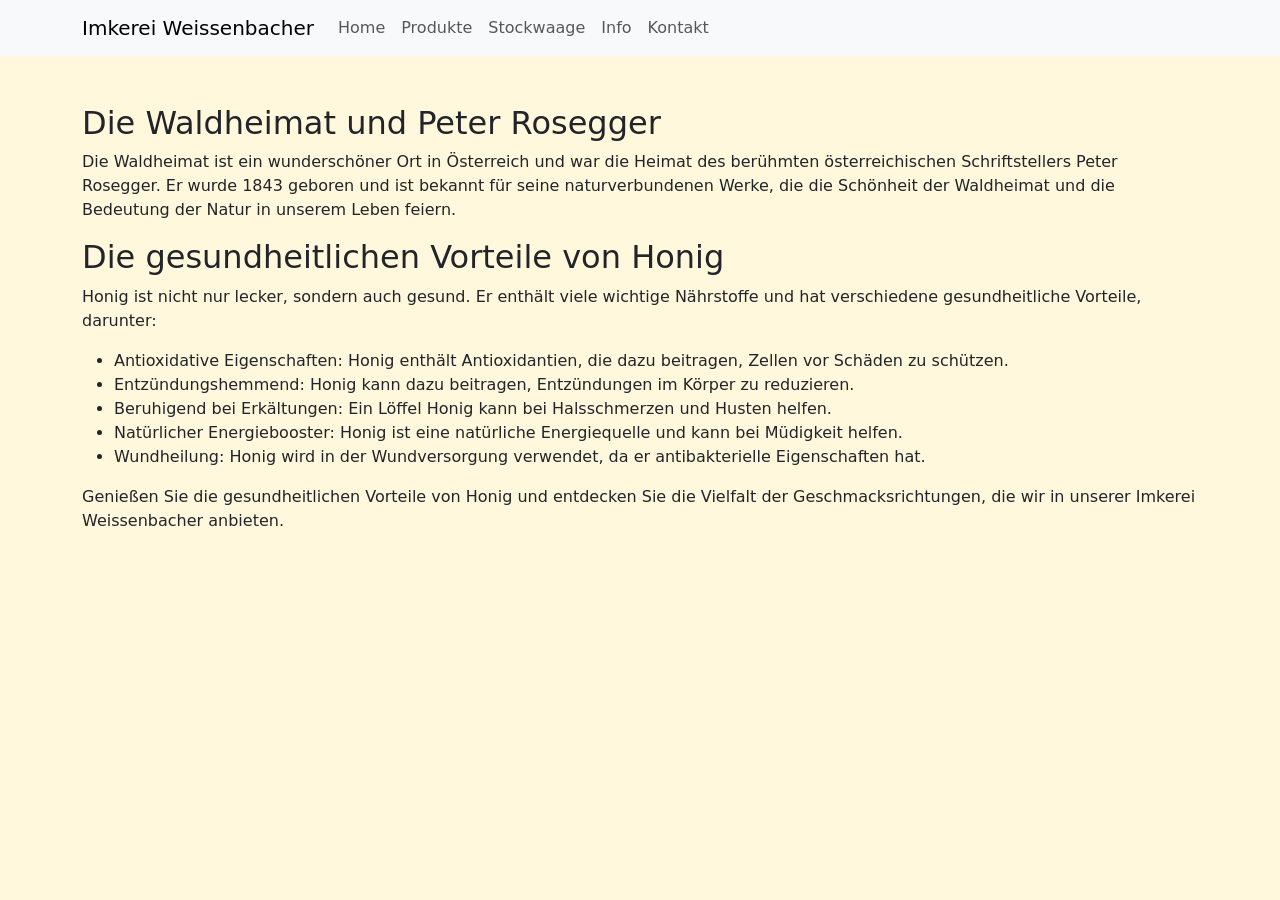
==== info.html @ 79f95ec9 "Create info.html" ====
<!doctype html>
<html lang="en">
<head>
    <meta charset="utf-8">
    <meta name="viewport" content="width=device-width, initial-scale=1">
    <title>Info - Imkerei Weissenbacher</title>
    <link href="https://cdn.jsdelivr.net/npm/bootstrap@5.3.2/dist/css/bootstrap.min.css" rel="stylesheet" integrity="sha384-T3c6CoIi6uLrA9TneNEoa7RxnatzjcDSCmG1MXxSR1GAsXEV/Dwwykc2MPK8M2HN" crossorigin="anonymous">
    <style>
        body {
            background-color: #fff8dc; /* Hellgelb */
        }
    </style>
</head>
<body>
    <nav class="navbar navbar-expand-lg navbar-light bg-light">
        <div class="container">
            <a class="navbar-brand" href="#">Imkerei Weissenbacher</a>
            <button class="navbar-toggler" type="button" data-bs-toggle="collapse" data-bs-target="#navbarNav" aria-controls="navbarNav" aria-expanded="false" aria-label="Toggle navigation">
                <span class="navbar-toggler-icon"></span>
            </button>
            <div class="collapse navbar-collapse" id="navbarNav">
                <ul class="navbar-nav">
                    <li class="nav-item">
                        <a class="nav-link" href="index.html">Home</a>
                    </li>
                    <li class="nav-item">
                        <a class="nav-link" href="produkte.html">Produkte</a>
                    </li>
                    <li class="nav-item">
                        <a class="nav-link" href="stockwaage.html">Stockwaage</a>
                    </li>
                    <li class="nav-item active">
                        <a class="nav-link" href="info.html">Info</a>
                    </li>
                    <li class="nav-item">
                        <a class="nav-link" href="kontakt.html">Kontakt</a>
                    </li>
                </ul>
            </div>
        </div>
    </nav>
    
    <div class="container mt-5">
        <h2>Die Waldheimat und Peter Rosegger</h2>
        <p>Die Waldheimat ist ein wunderschöner Ort in Österreich und war die Heimat des berühmten österreichischen Schriftstellers Peter Rosegger. Er wurde 1843 geboren und ist bekannt für seine naturverbundenen Werke, die die Schönheit der Waldheimat und die Bedeutung der Natur in unserem Leben feiern.</p>
        
        <h2>Die gesundheitlichen Vorteile von Honig</h2>
        <p>Honig ist nicht nur lecker, sondern auch gesund. Er enthält viele wichtige Nährstoffe und hat verschiedene gesundheitliche Vorteile, darunter:</p>
        <ul>
            <li>Antioxidative Eigenschaften: Honig enthält Antioxidantien, die dazu beitragen, Zellen vor Schäden zu schützen.</li>
            <li>Entzündungshemmend: Honig kann dazu beitragen, Entzündungen im Körper zu reduzieren.</li>
            <li>Beruhigend bei Erkältungen: Ein Löffel Honig kann bei Halsschmerzen und Husten helfen.</li>
            <li>Natürlicher Energiebooster: Honig ist eine natürliche Energiequelle und kann bei Müdigkeit helfen.</li>
            <li>Wundheilung: Honig wird in der Wundversorgung verwendet, da er antibakterielle Eigenschaften hat.</li>
        </ul>
        <p>Genießen Sie die gesundheitlichen Vorteile von Honig und entdecken Sie die Vielfalt der Geschmacksrichtungen, die wir in unserer Imkerei Weissenbacher anbieten.</p>
    </div>
    
    <script src="https://cdn.jsdelivr.net/npm/bootstrap@5.3.2/dist/js/bootstrap.bundle.min.js" integrity="sha384-C6RzsynM9kWDrMNeT87bh95OGNyZPhcTNXj1NW7RuBCsyN/o0jlpcV8Qyq46cDfL" crossorigin="anonymous"></script>
</body>
</html>
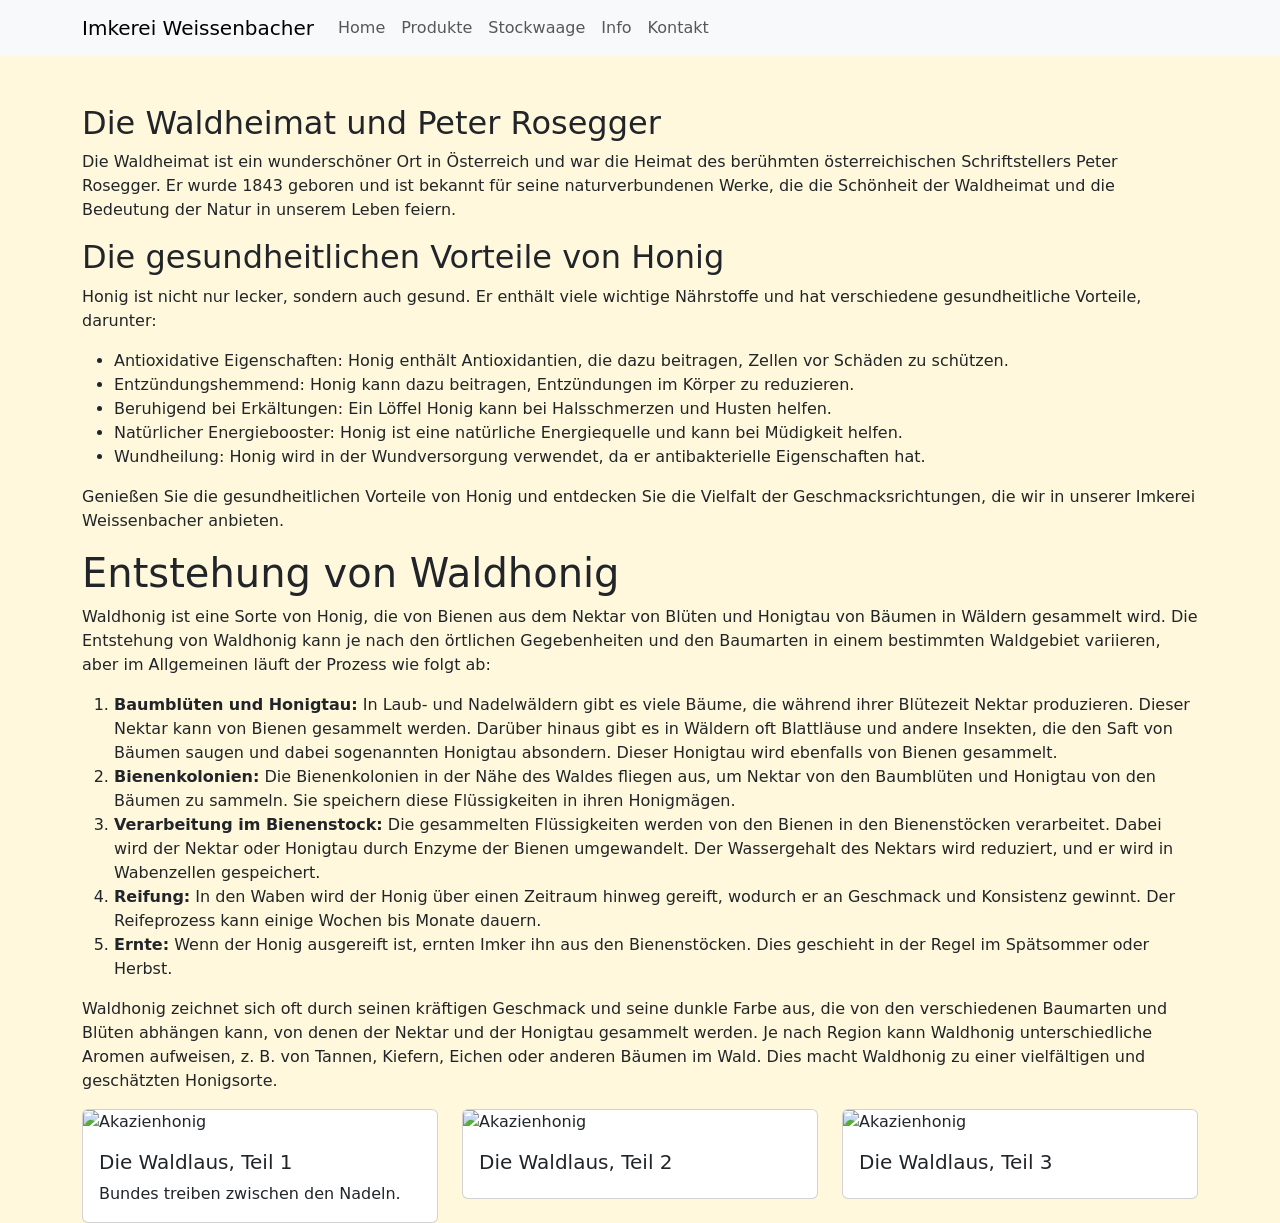
==== commit 1056313f: "Update info.html" ====
--- a/info.html
+++ b/info.html
@@ -44,6 +44,8 @@
         <h2>Die Waldheimat und Peter Rosegger</h2>
         <p>Die Waldheimat ist ein wunderschöner Ort in Österreich und war die Heimat des berühmten österreichischen Schriftstellers Peter Rosegger. Er wurde 1843 geboren und ist bekannt für seine naturverbundenen Werke, die die Schönheit der Waldheimat und die Bedeutung der Natur in unserem Leben feiern.</p>
         
+
+		
         <h2>Die gesundheitlichen Vorteile von Honig</h2>
         <p>Honig ist nicht nur lecker, sondern auch gesund. Er enthält viele wichtige Nährstoffe und hat verschiedene gesundheitliche Vorteile, darunter:</p>
         <ul>
@@ -54,8 +56,57 @@
             <li>Wundheilung: Honig wird in der Wundversorgung verwendet, da er antibakterielle Eigenschaften hat.</li>
         </ul>
         <p>Genießen Sie die gesundheitlichen Vorteile von Honig und entdecken Sie die Vielfalt der Geschmacksrichtungen, die wir in unserer Imkerei Weissenbacher anbieten.</p>
-    </div>
     
+    
+	<head>
+    <title>Entstehung von Waldhonig</title>
+</head>
+<body>
+    <h1>Entstehung von Waldhonig</h1>
+    <p>Waldhonig ist eine Sorte von Honig, die von Bienen aus dem Nektar von Blüten und Honigtau von Bäumen in Wäldern gesammelt wird. Die Entstehung von Waldhonig kann je nach den örtlichen Gegebenheiten und den Baumarten in einem bestimmten Waldgebiet variieren, aber im Allgemeinen läuft der Prozess wie folgt ab:</p>
+    
+    <ol>
+        <li><strong>Baumblüten und Honigtau:</strong> In Laub- und Nadelwäldern gibt es viele Bäume, die während ihrer Blütezeit Nektar produzieren. Dieser Nektar kann von Bienen gesammelt werden. Darüber hinaus gibt es in Wäldern oft Blattläuse und andere Insekten, die den Saft von Bäumen saugen und dabei sogenannten Honigtau absondern. Dieser Honigtau wird ebenfalls von Bienen gesammelt.</li>
+        <li><strong>Bienenkolonien:</strong> Die Bienenkolonien in der Nähe des Waldes fliegen aus, um Nektar von den Baumblüten und Honigtau von den Bäumen zu sammeln. Sie speichern diese Flüssigkeiten in ihren Honigmägen.</li>
+        <li><strong>Verarbeitung im Bienenstock:</strong> Die gesammelten Flüssigkeiten werden von den Bienen in den Bienenstöcken verarbeitet. Dabei wird der Nektar oder Honigtau durch Enzyme der Bienen umgewandelt. Der Wassergehalt des Nektars wird reduziert, und er wird in Wabenzellen gespeichert.</li>
+        <li><strong>Reifung:</strong> In den Waben wird der Honig über einen Zeitraum hinweg gereift, wodurch er an Geschmack und Konsistenz gewinnt. Der Reifeprozess kann einige Wochen bis Monate dauern.</li>
+        <li><strong>Ernte:</strong> Wenn der Honig ausgereift ist, ernten Imker ihn aus den Bienenstöcken. Dies geschieht in der Regel im Spätsommer oder Herbst.</li>
+    </ol>
+    
+    <p>Waldhonig zeichnet sich oft durch seinen kräftigen Geschmack und seine dunkle Farbe aus, die von den verschiedenen Baumarten und Blüten abhängen kann, von denen der Nektar und der Honigtau gesammelt werden. Je nach Region kann Waldhonig unterschiedliche Aromen aufweisen, z. B. von Tannen, Kiefern, Eichen oder anderen Bäumen im Wald. Dies macht Waldhonig zu einer vielfältigen und geschätzten Honigsorte.</p>
+</body>
+
+      <div class="row">
+            <div class="col-md-4">
+                <div class="card">
+                    <img src="Laus1.jpeg" class="card-img-top" alt="Akazienhonig">
+                    <div class="card-body">
+                        <h5 class="card-title">Die Waldlaus, Teil 1</h5>
+                        <p class="card-text">Bundes treiben zwischen den Nadeln.</p>
+                    </div>
+                </div>
+            </div>
+            <div class="col-md-4">
+                <div class="card">
+                    <img src="Laus2.jpeg" class="card-img-top" alt="Akazienhonig">
+                    <div class="card-body">
+                        <h5 class="card-title">Die Waldlaus, Teil 2</h5>
+                        <p class="card-text"></p>
+                    </div>
+                </div>
+            </div>
+            <div class="col-md-4">
+                <div class="card">
+                    <img src="Laus3.jpeg" class="card-img-top" alt="Akazienhonig">
+                    <div class="card-body">
+                        <h5 class="card-title">Die Waldlaus, Teil 3</h5>
+                        <p class="card-text"></p>
+                    </div>
+                </div>
+            </div>
+
+	</div>
+	
     <script src="https://cdn.jsdelivr.net/npm/bootstrap@5.3.2/dist/js/bootstrap.bundle.min.js" integrity="sha384-C6RzsynM9kWDrMNeT87bh95OGNyZPhcTNXj1NW7RuBCsyN/o0jlpcV8Qyq46cDfL" crossorigin="anonymous"></script>
 </body>
 </html>
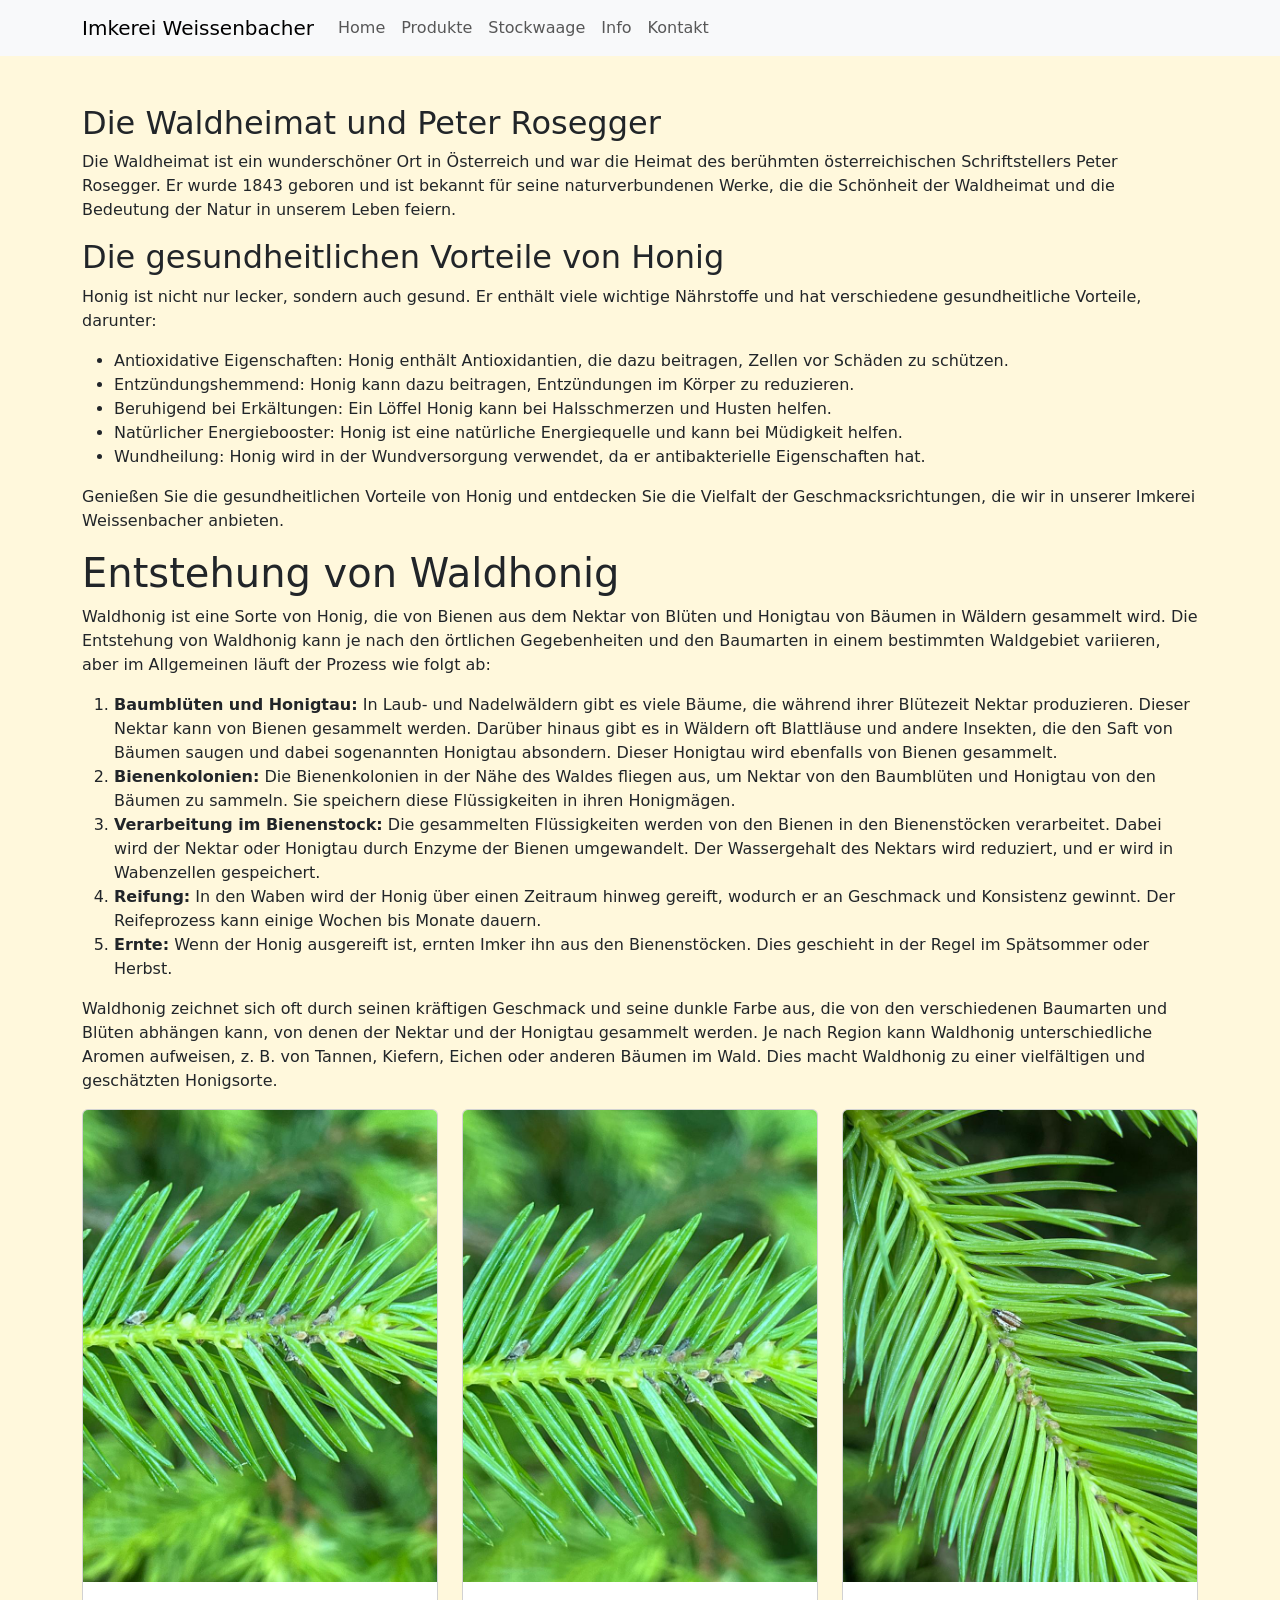
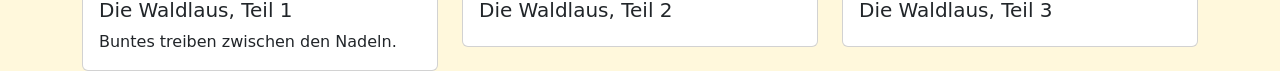
==== commit 0d925a00: "Update info.html" ====
--- a/info.html
+++ b/info.html
@@ -82,7 +82,7 @@
                     <img src="Laus1.jpeg" class="card-img-top" alt="Akazienhonig">
                     <div class="card-body">
                         <h5 class="card-title">Die Waldlaus, Teil 1</h5>
-                        <p class="card-text">Bundes treiben zwischen den Nadeln.</p>
+                        <p class="card-text">Buntes treiben zwischen den Nadeln.</p>
                     </div>
                 </div>
             </div>
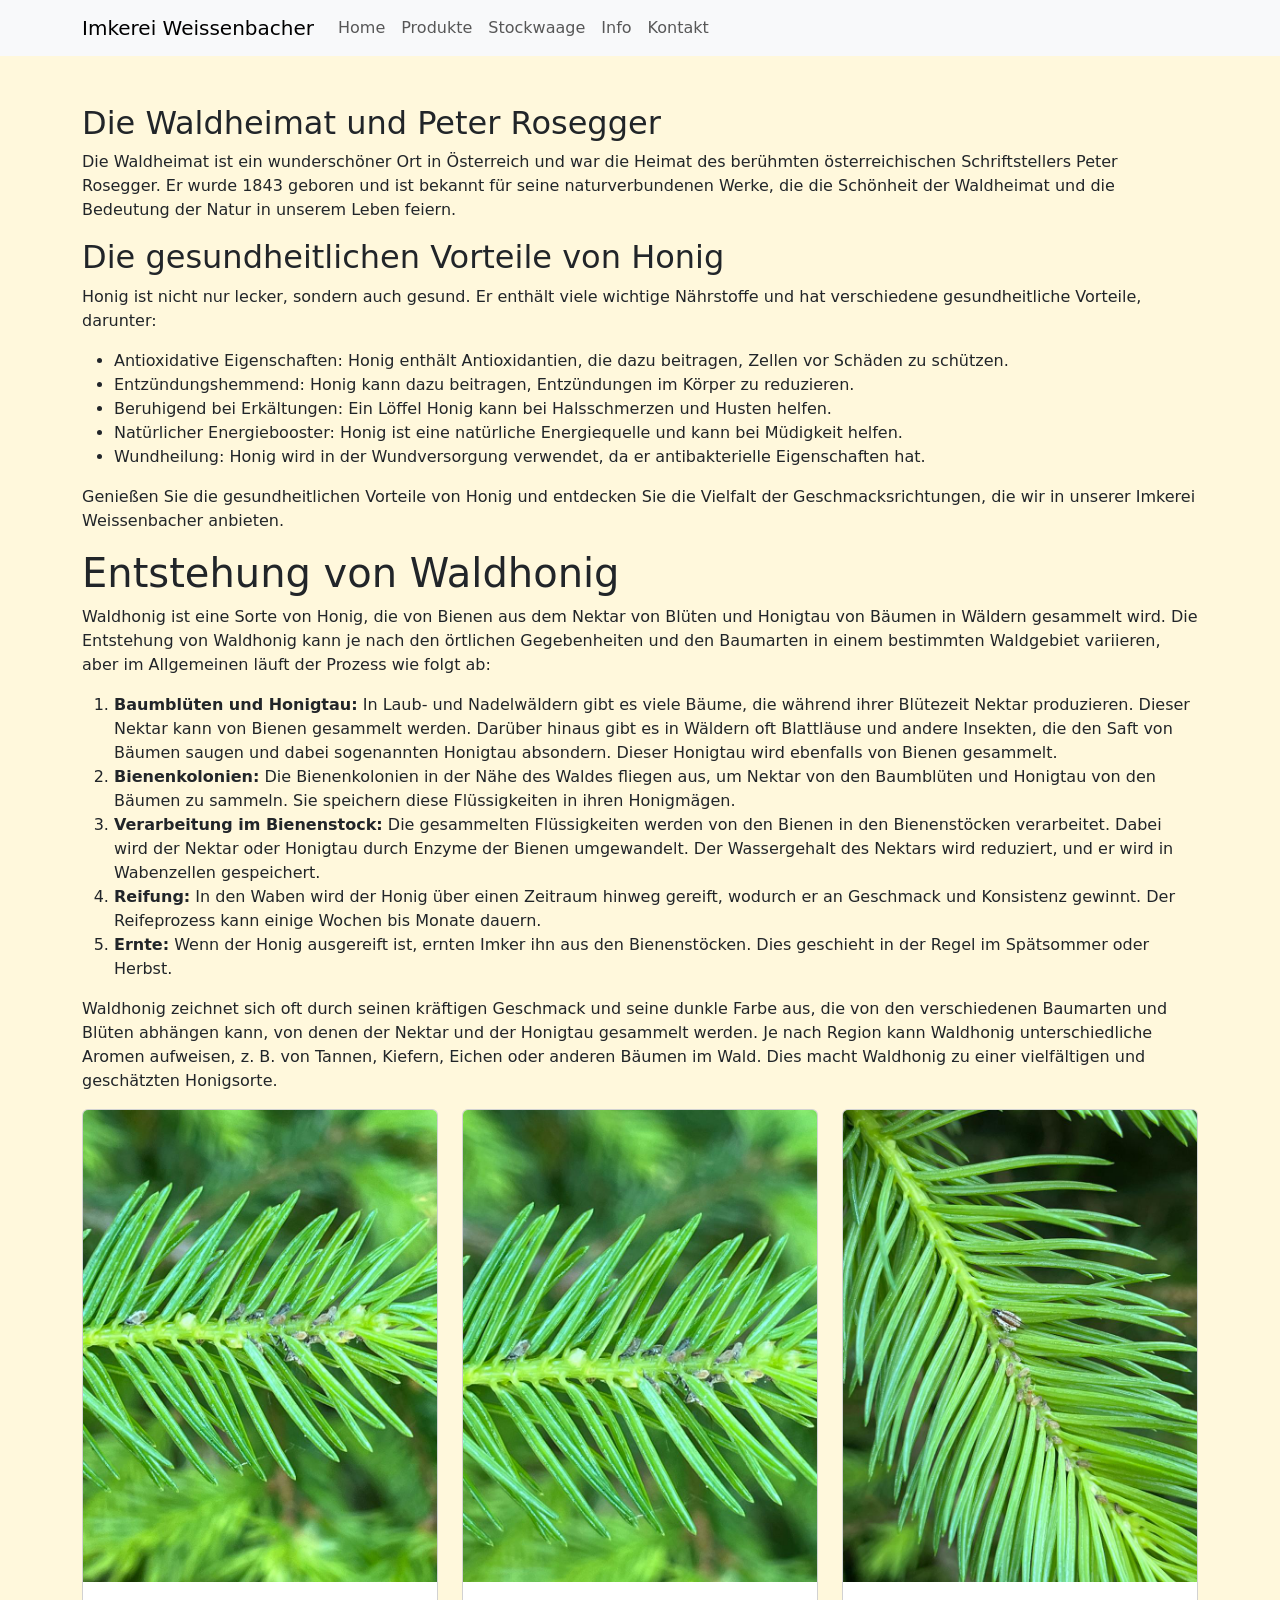
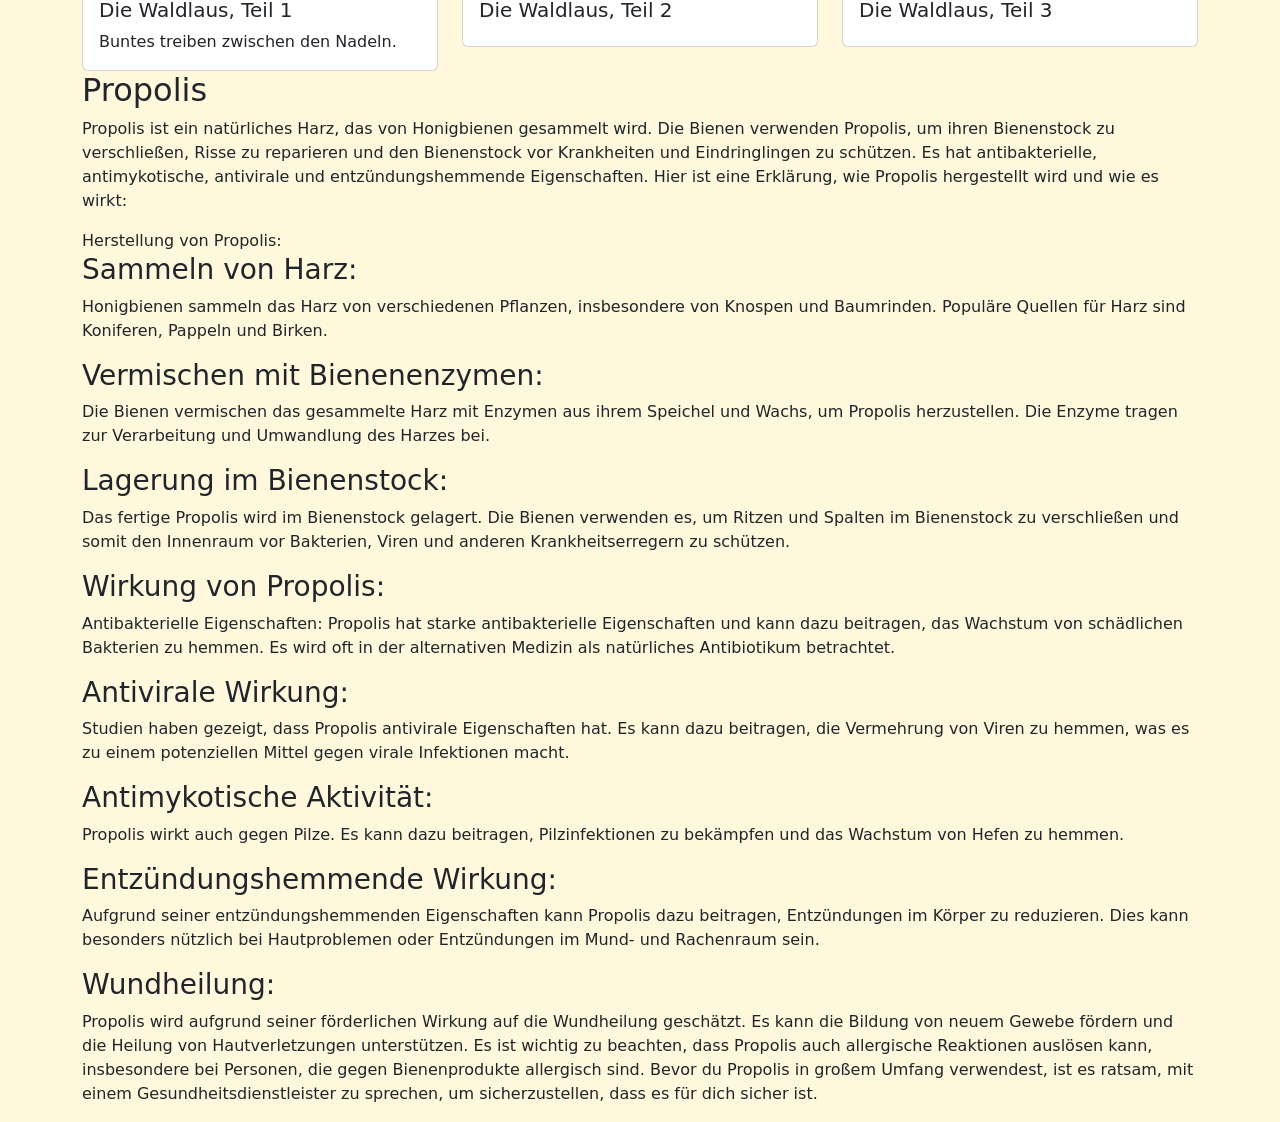
==== commit 4ecc0ca9: "Update info.html" ====
--- a/info.html
+++ b/info.html
@@ -10,6 +10,9 @@
             background-color: #fff8dc; /* Hellgelb */
         }
     </style>
+    <link rel="icon" href="favicon-16x16.png" type="image/png">
+    <link rel="shortcut icon" href="favicon-16x16.png" type="image/png">
+    <link rel="apple-touch-icon" sizes="180x180" href="apple-touch-icon.png">
 </head>
 <body>
     <nav class="navbar navbar-expand-lg navbar-light bg-light">
@@ -58,10 +61,10 @@
         <p>Genießen Sie die gesundheitlichen Vorteile von Honig und entdecken Sie die Vielfalt der Geschmacksrichtungen, die wir in unserer Imkerei Weissenbacher anbieten.</p>
     
     
-	<head>
-    <title>Entstehung von Waldhonig</title>
-</head>
-<body>
+	
+<title>Entstehung von Waldhonig</title>
+
+
     <h1>Entstehung von Waldhonig</h1>
     <p>Waldhonig ist eine Sorte von Honig, die von Bienen aus dem Nektar von Blüten und Honigtau von Bäumen in Wäldern gesammelt wird. Die Entstehung von Waldhonig kann je nach den örtlichen Gegebenheiten und den Baumarten in einem bestimmten Waldgebiet variieren, aber im Allgemeinen läuft der Prozess wie folgt ab:</p>
     
@@ -74,7 +77,7 @@
     </ol>
     
     <p>Waldhonig zeichnet sich oft durch seinen kräftigen Geschmack und seine dunkle Farbe aus, die von den verschiedenen Baumarten und Blüten abhängen kann, von denen der Nektar und der Honigtau gesammelt werden. Je nach Region kann Waldhonig unterschiedliche Aromen aufweisen, z. B. von Tannen, Kiefern, Eichen oder anderen Bäumen im Wald. Dies macht Waldhonig zu einer vielfältigen und geschätzten Honigsorte.</p>
-</body>
+
 
       <div class="row">
             <div class="col-md-4">
@@ -106,7 +109,38 @@
             </div>
 
 	</div>
-	
-    <script src="https://cdn.jsdelivr.net/npm/bootstrap@5.3.2/dist/js/bootstrap.bundle.min.js" integrity="sha384-C6RzsynM9kWDrMNeT87bh95OGNyZPhcTNXj1NW7RuBCsyN/o0jlpcV8Qyq46cDfL" crossorigin="anonymous"></script>
+	    
+	<h2>Propolis</h2>
+        <p>Propolis ist ein natürliches Harz, das von Honigbienen gesammelt wird. Die Bienen verwenden Propolis, um ihren Bienenstock zu verschließen, Risse zu reparieren und den Bienenstock vor Krankheiten und Eindringlingen zu schützen. Es hat antibakterielle, antimykotische, antivirale und entzündungshemmende Eigenschaften. Hier ist eine Erklärung, wie Propolis hergestellt wird und wie es wirkt:</p>
+        Herstellung von Propolis:
+<h3>Sammeln von Harz:</h3>
+<p>Honigbienen sammeln das Harz von verschiedenen Pflanzen, insbesondere von Knospen und Baumrinden. Populäre Quellen für Harz sind Koniferen, Pappeln und Birken.</p>
+
+<h3>Vermischen mit Bienenenzymen:</h3>
+<p>Die Bienen vermischen das gesammelte Harz mit Enzymen aus ihrem Speichel und Wachs, um Propolis herzustellen. Die Enzyme tragen zur Verarbeitung und Umwandlung des Harzes bei.</p>
+
+<h3>Lagerung im Bienenstock:</h3>
+<p>Das fertige Propolis wird im Bienenstock gelagert. Die Bienen verwenden es, um Ritzen und Spalten im Bienenstock zu verschließen und somit den Innenraum vor Bakterien, Viren und anderen Krankheitserregern zu schützen.</p>
+    
+<h3>Wirkung von Propolis:</h3>
+<p>Antibakterielle Eigenschaften:
+Propolis hat starke antibakterielle Eigenschaften und kann dazu beitragen, das Wachstum von schädlichen Bakterien zu hemmen. Es wird oft in der alternativen Medizin als natürliches Antibiotikum betrachtet.</p>
+
+<h3>Antivirale Wirkung:</h3>
+<p>Studien haben gezeigt, dass Propolis antivirale Eigenschaften hat. Es kann dazu beitragen, die Vermehrung von Viren zu hemmen, was es zu einem potenziellen Mittel gegen virale Infektionen macht.</p>
+
+<h3>Antimykotische Aktivität:</h3>
+<p>Propolis wirkt auch gegen Pilze. Es kann dazu beitragen, Pilzinfektionen zu bekämpfen und das Wachstum von Hefen zu hemmen.</p>
+
+<h3>Entzündungshemmende Wirkung:</h3>
+<p>Aufgrund seiner entzündungshemmenden Eigenschaften kann Propolis dazu beitragen, Entzündungen im Körper zu reduzieren. Dies kann besonders nützlich bei Hautproblemen oder Entzündungen im Mund- und Rachenraum sein.</p>
+
+<h3>Wundheilung:</h3>
+<p>Propolis wird aufgrund seiner förderlichen Wirkung auf die Wundheilung geschätzt. Es kann die Bildung von neuem Gewebe fördern und die Heilung von Hautverletzungen unterstützen.
+
+Es ist wichtig zu beachten, dass Propolis auch allergische Reaktionen auslösen kann, insbesondere bei Personen, die gegen Bienenprodukte allergisch sind. Bevor du Propolis in großem Umfang verwendest, ist es ratsam, mit einem Gesundheitsdienstleister zu sprechen, um sicherzustellen, dass es für dich sicher ist.</p>
+
+<script src="https://cdn.jsdelivr.net/npm/bootstrap@5.3.2/dist/js/bootstrap.bundle.min.js" integrity="sha384-C6RzsynM9kWDrMNeT87bh95OGNyZPhcTNXj1NW7RuBCsyN/o0jlpcV8Qyq46cDfL" crossorigin="anonymous"></script>
 </body>
 </html>
+
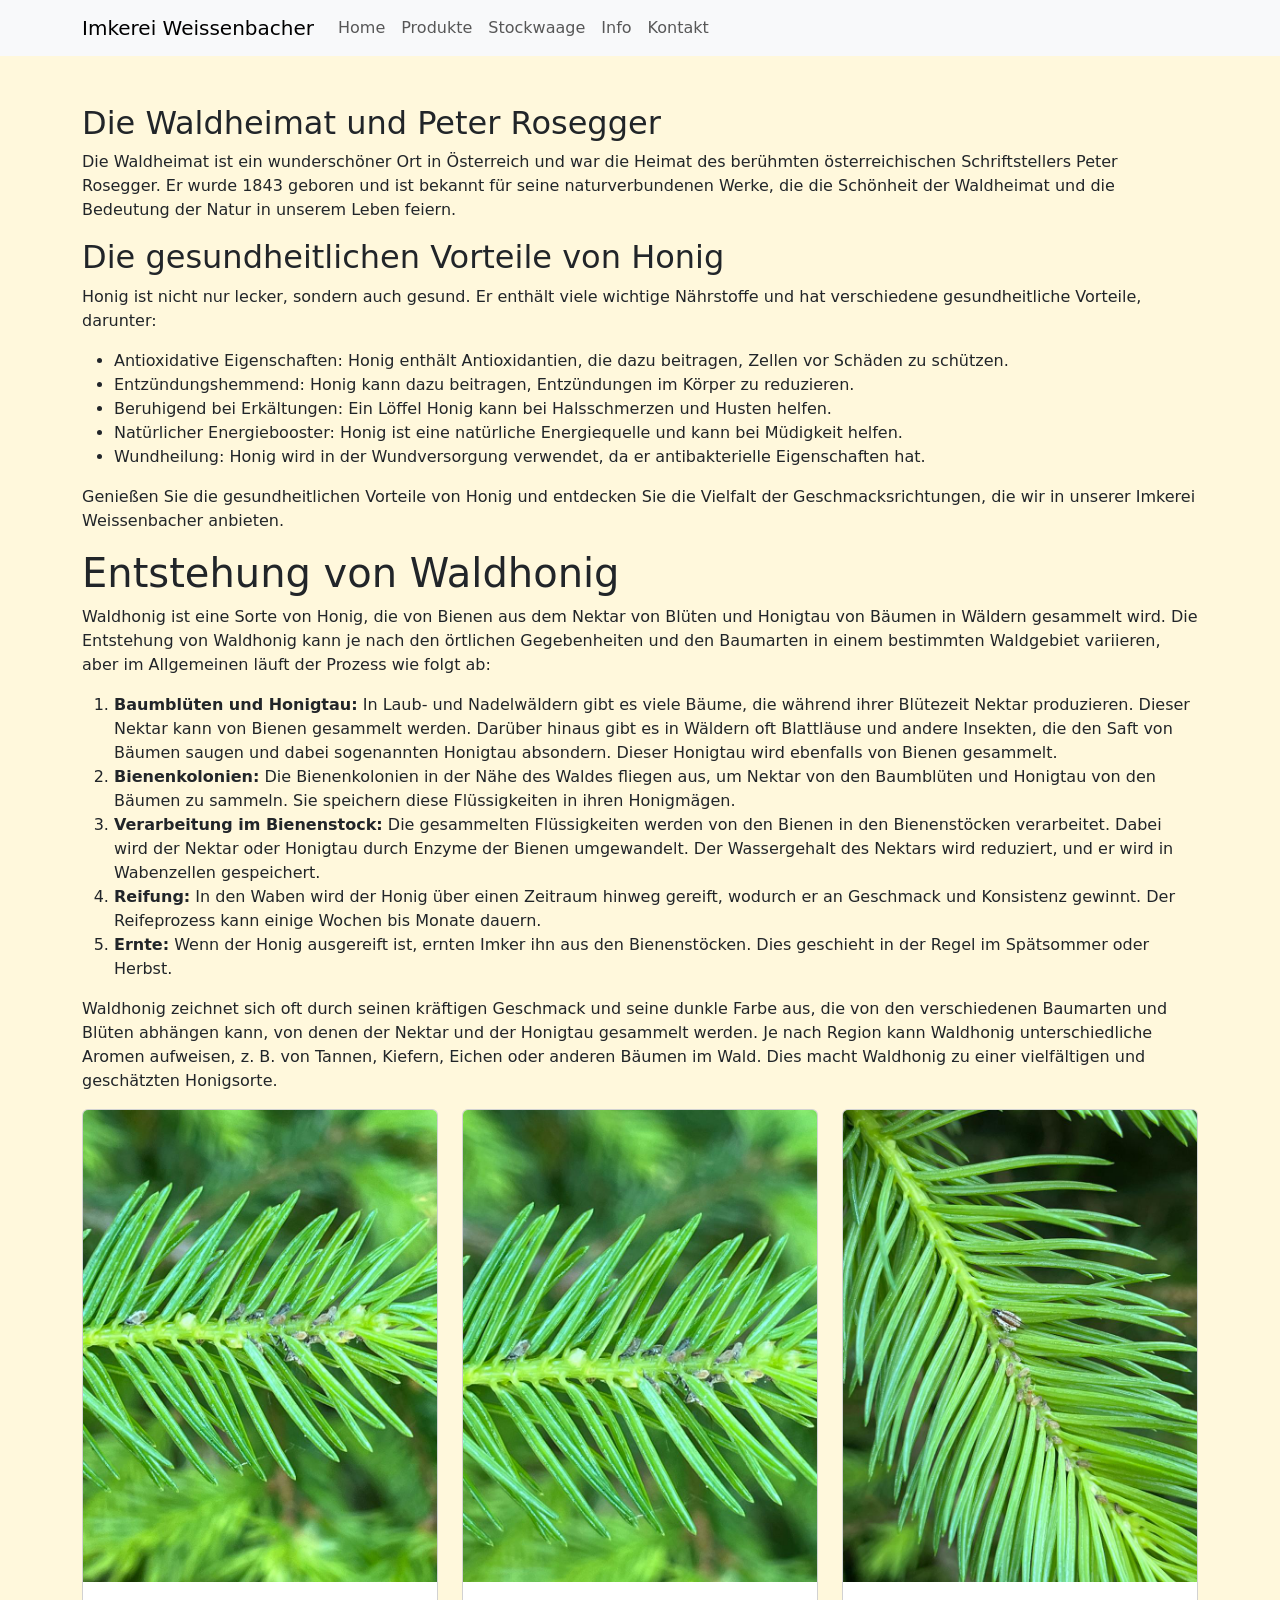
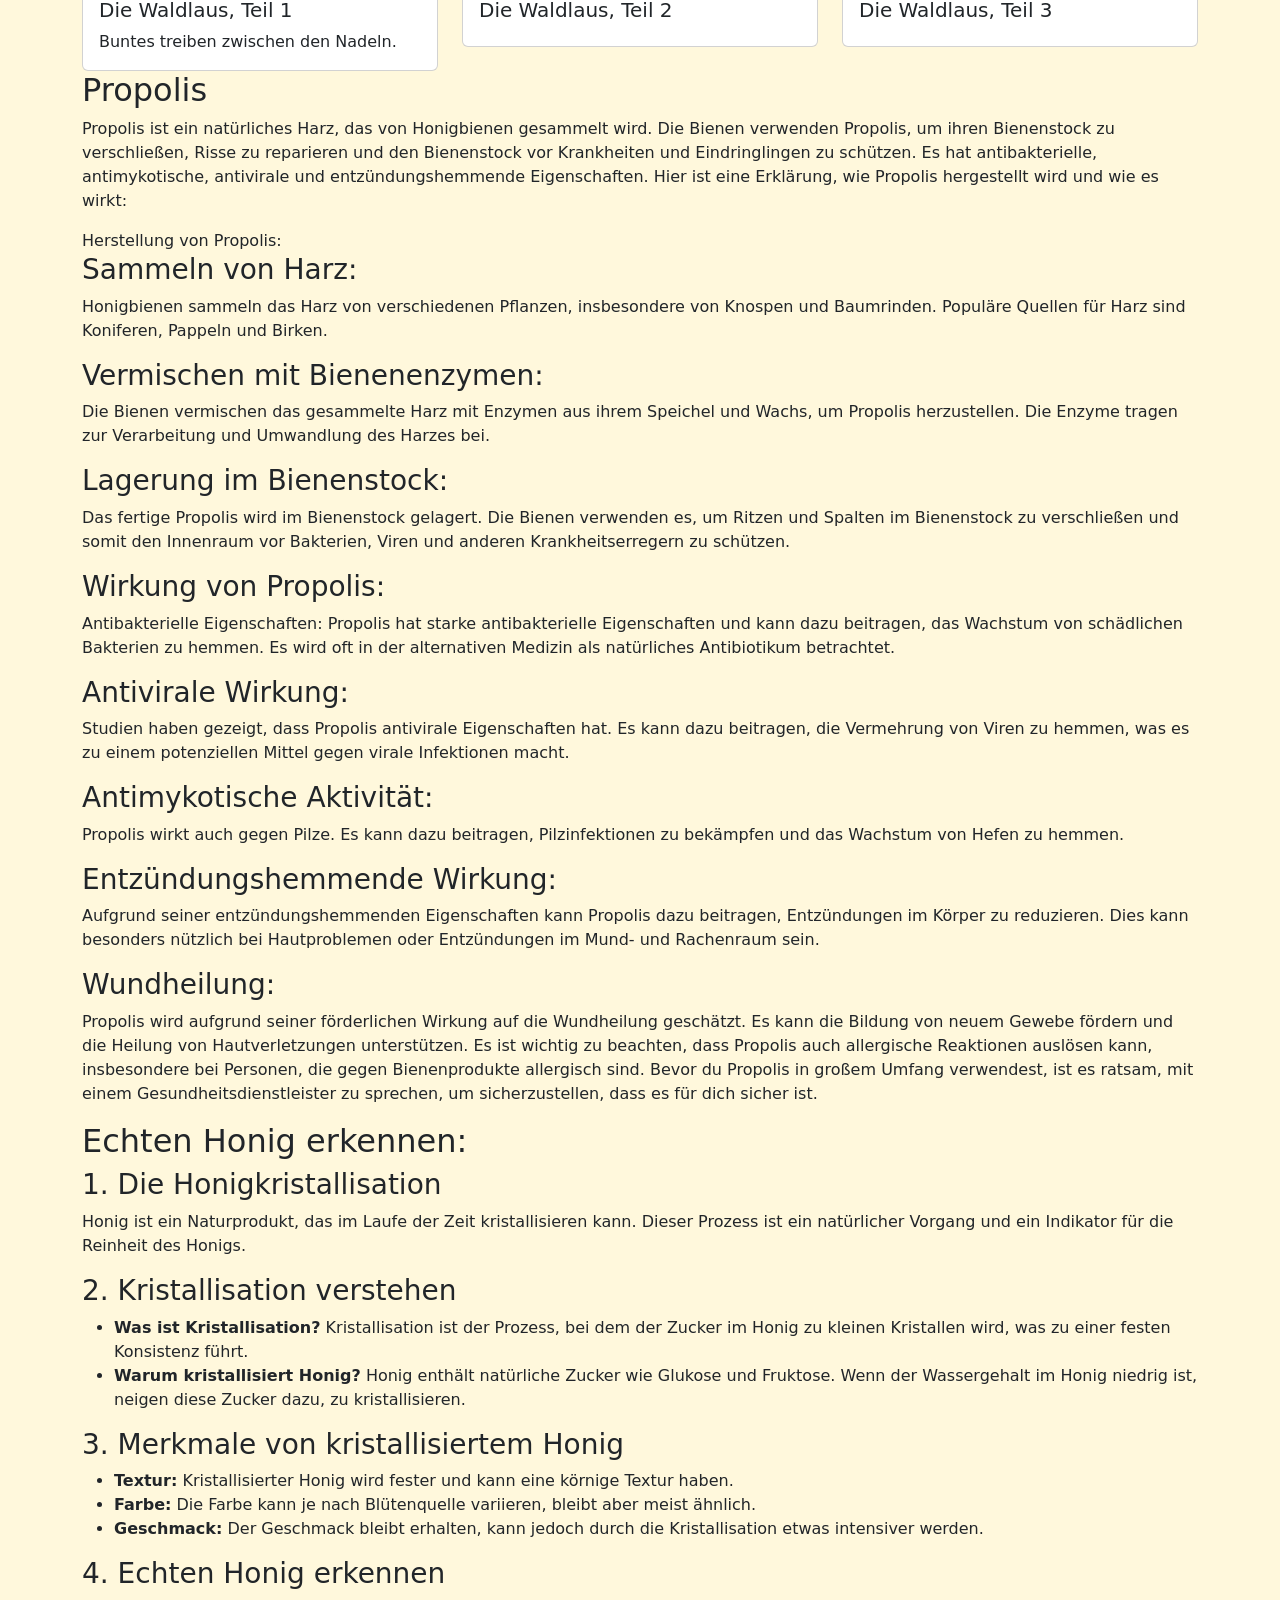
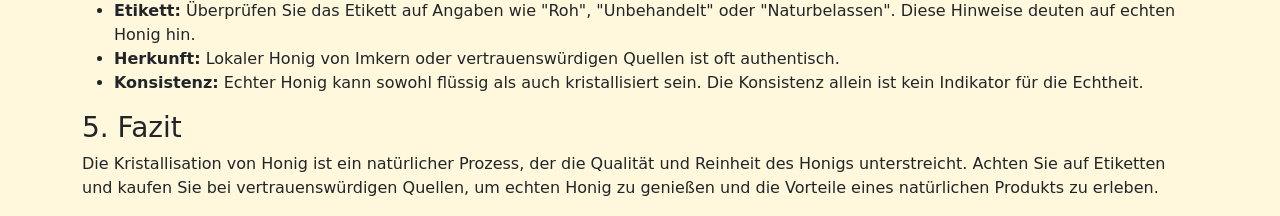
==== commit 5ecc85c4: "Update info.html Echtheit Honig, one pager hinzugefügt" ====
--- a/info.html
+++ b/info.html
@@ -1,6 +1,17 @@
 <!doctype html>
 <html lang="en">
 <head>
+    <!-- Google tag (gtag.js) -->
+    <script async src="https://www.googletagmanager.com/gtag/js?id=G-1909GHGGX8"></script>
+    
+    <script>
+      window.dataLayer = window.dataLayer || [];
+      function gtag(){dataLayer.push(arguments);}
+      gtag('js', new Date());
+    
+      gtag('config', 'G-1909GHGGX8');
+    </script>
+
     <meta charset="utf-8">
     <meta name="viewport" content="width=device-width, initial-scale=1">
     <title>Info - Imkerei Weissenbacher</title>
@@ -48,7 +59,7 @@
         <p>Die Waldheimat ist ein wunderschöner Ort in Österreich und war die Heimat des berühmten österreichischen Schriftstellers Peter Rosegger. Er wurde 1843 geboren und ist bekannt für seine naturverbundenen Werke, die die Schönheit der Waldheimat und die Bedeutung der Natur in unserem Leben feiern.</p>
         
 
-		
+        
         <h2>Die gesundheitlichen Vorteile von Honig</h2>
         <p>Honig ist nicht nur lecker, sondern auch gesund. Er enthält viele wichtige Nährstoffe und hat verschiedene gesundheitliche Vorteile, darunter:</p>
         <ul>
@@ -61,7 +72,7 @@
         <p>Genießen Sie die gesundheitlichen Vorteile von Honig und entdecken Sie die Vielfalt der Geschmacksrichtungen, die wir in unserer Imkerei Weissenbacher anbieten.</p>
     
     
-	
+        
 <title>Entstehung von Waldhonig</title>
 
 
@@ -108,9 +119,9 @@
                 </div>
             </div>
 
-	</div>
-	    
-	<h2>Propolis</h2>
+    </div>
+        
+    <h2>Propolis</h2>
         <p>Propolis ist ein natürliches Harz, das von Honigbienen gesammelt wird. Die Bienen verwenden Propolis, um ihren Bienenstock zu verschließen, Risse zu reparieren und den Bienenstock vor Krankheiten und Eindringlingen zu schützen. Es hat antibakterielle, antimykotische, antivirale und entzündungshemmende Eigenschaften. Hier ist eine Erklärung, wie Propolis hergestellt wird und wie es wirkt:</p>
         Herstellung von Propolis:
 <h3>Sammeln von Harz:</h3>
@@ -140,7 +151,37 @@
 
 Es ist wichtig zu beachten, dass Propolis auch allergische Reaktionen auslösen kann, insbesondere bei Personen, die gegen Bienenprodukte allergisch sind. Bevor du Propolis in großem Umfang verwendest, ist es ratsam, mit einem Gesundheitsdienstleister zu sprechen, um sicherzustellen, dass es für dich sicher ist.</p>
 
+<h2>Echten Honig erkennen:
+
+<h3>1. Die Honigkristallisation</h3>
+<p>Honig ist ein Naturprodukt, das im Laufe der Zeit kristallisieren kann. Dieser Prozess ist ein natürlicher Vorgang und ein Indikator für die Reinheit des Honigs.</p>
+
+<h3>2. Kristallisation verstehen</h3>
+<ul>
+    <li><strong>Was ist Kristallisation?</strong> Kristallisation ist der Prozess, bei dem der Zucker im Honig zu kleinen Kristallen wird, was zu einer festen Konsistenz führt.</li>
+    <li><strong>Warum kristallisiert Honig?</strong> Honig enthält natürliche Zucker wie Glukose und Fruktose. Wenn der Wassergehalt im Honig niedrig ist, neigen diese Zucker dazu, zu kristallisieren.</li>
+</ul>
+
+<h3>3. Merkmale von kristallisiertem Honig</h3>
+<ul>
+    <li><strong>Textur:</strong> Kristallisierter Honig wird fester und kann eine körnige Textur haben.</li>
+    <li><strong>Farbe:</strong> Die Farbe kann je nach Blütenquelle variieren, bleibt aber meist ähnlich.</li>
+    <li><strong>Geschmack:</strong> Der Geschmack bleibt erhalten, kann jedoch durch die Kristallisation etwas intensiver werden.</li>
+</ul>
+
+<h3>4. Echten Honig erkennen</h3>
+<ul>
+    <li><strong>Etikett:</strong> Überprüfen Sie das Etikett auf Angaben wie "Roh", "Unbehandelt" oder "Naturbelassen". Diese Hinweise deuten auf echten Honig hin.</li>
+    <li><strong>Herkunft:</strong> Lokaler Honig von Imkern oder vertrauenswürdigen Quellen ist oft authentisch.</li>
+    <li><strong>Konsistenz:</strong> Echter Honig kann sowohl flüssig als auch kristallisiert sein. Die Konsistenz allein ist kein Indikator für die Echtheit.</li>
+</ul>
+
+<h3>5. Fazit</h3>
+<p>Die Kristallisation von Honig ist ein natürlicher Prozess, der die Qualität und Reinheit des Honigs unterstreicht. Achten Sie auf Etiketten und kaufen Sie bei vertrauenswürdigen Quellen, um echten Honig zu genießen und die Vorteile eines natürlichen Produkts zu erleben.</p>
+
+
+
 <script src="https://cdn.jsdelivr.net/npm/bootstrap@5.3.2/dist/js/bootstrap.bundle.min.js" integrity="sha384-C6RzsynM9kWDrMNeT87bh95OGNyZPhcTNXj1NW7RuBCsyN/o0jlpcV8Qyq46cDfL" crossorigin="anonymous"></script>
+
 </body>
 </html>
-
